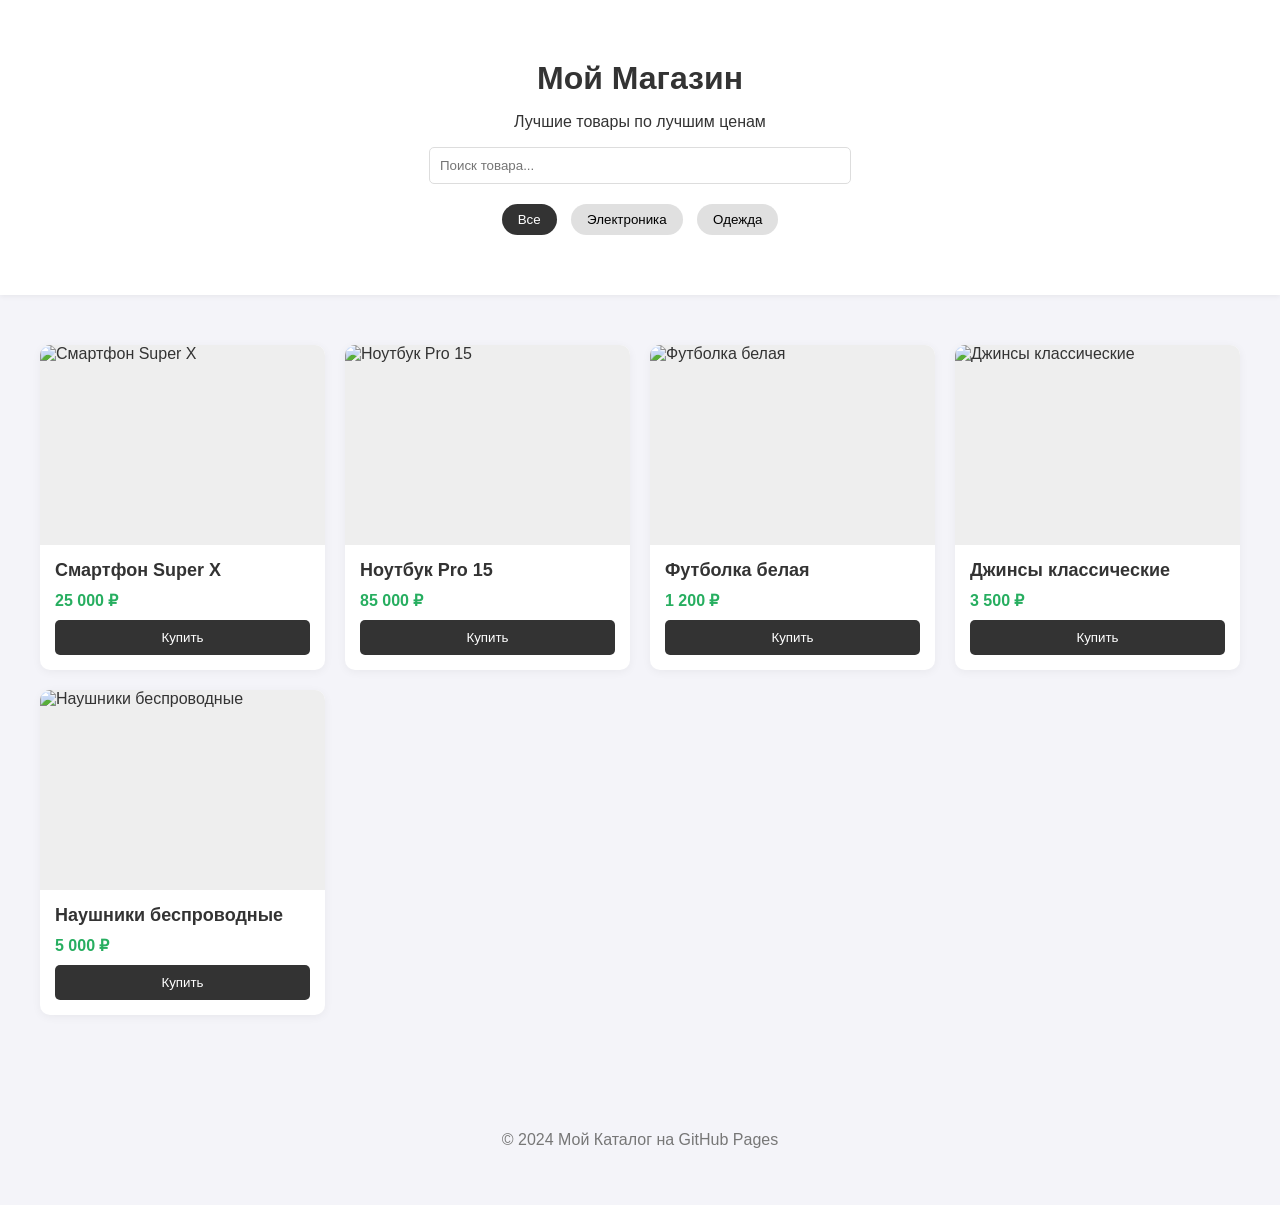
==== index.html @ 2f00bb40 "Add files via upload" ====
<!DOCTYPE html>
<html lang="ru">
<head>
    <meta charset="UTF-8">
    <meta name="viewport" content="width=device-width, initial-scale=1.0">
    <title>Мой Каталог</title>
    <link rel="stylesheet" href="style.css">
</head>
<body>

    <header>
        <div class="container">
            <h1>Мой Магазин</h1>
            <p>Лучшие товары по лучшим ценам</p>
            
            <!-- Поле поиска -->
            <input type="text" id="searchInput" placeholder="Поиск товара..." onkeyup="filterProducts()">
            
            <!-- Кнопки категорий -->
            <div class="categories">
                <button onclick="filterCategory('all')" class="active">Все</button>
                <button onclick="filterCategory('electronics')">Электроника</button>
                <button onclick="filterCategory('clothing')">Одежда</button>
            </div>
        </div>
    </header>

    <main class="container">
        <!-- Сюда JavaScript будет вставлять товары -->
        <div id="catalog-grid" class="catalog-grid"></div>
    </main>

    <footer>
        <div class="container">
            <p>&copy; 2024 Мой Каталог на GitHub Pages</p>
        </div>
    </footer>

    <script src="script.js"></script>
</body>
</html>
---- style.css ----
/* Базовые настройки */
body {
    font-family: 'Segoe UI', Tahoma, Geneva, Verdana, sans-serif;
    margin: 0;
    padding: 0;
    background-color: #f4f4f9;
    color: #333;
}

.container {
    max-width: 1200px;
    margin: 0 auto;
    padding: 20px;
}

/* Шапка */
header {
    background-color: #fff;
    padding: 40px 0;
    text-align: center;
    box-shadow: 0 2px 5px rgba(0,0,0,0.05);
    margin-bottom: 30px;
}

header h1 { margin: 0 0 10px; }

/* Поиск и фильтры */
#searchInput {
    padding: 10px;
    width: 100%;
    max-width: 400px;
    border: 1px solid #ddd;
    border-radius: 5px;
    margin-bottom: 20px;
}

.categories button {
    padding: 8px 16px;
    border: none;
    background: #e0e0e0;
    cursor: pointer;
    border-radius: 20px;
    margin: 0 5px;
    transition: 0.3s;
}

.categories button:hover, .categories button.active {
    background: #333;
    color: #fff;
}

/* Сетка товаров */
.catalog-grid {
    display: grid;
    grid-template-columns: repeat(auto-fill, minmax(250px, 1fr));
    gap: 20px;
}

/* Карточка товара */
.product-card {
    background: #fff;
    border-radius: 10px;
    overflow: hidden;
    box-shadow: 0 2px 10px rgba(0,0,0,0.05);
    transition: transform 0.2s;
    display: flex;
    flex-direction: column;
}

.product-card:hover {
    transform: translateY(-5px);
}

.product-image {
    width: 100%;
    height: 200px;
    object-fit: cover;
    background-color: #eee;
}

.product-info {
    padding: 15px;
    flex-grow: 1;
    display: flex;
    flex-direction: column;
    justify-content: space-between;
}

.product-title {
    font-size: 18px;
    margin: 0 0 10px;
    font-weight: bold;
}

.product-price {
    font-size: 16px;
    color: #27ae60;
    font-weight: bold;
    margin-bottom: 10px;
}

.btn-buy {
    display: block;
    width: 100%;
    padding: 10px;
    background-color: #333;
    color: #fff;
    text-align: center;
    text-decoration: none;
    border-radius: 5px;
    border: none;
    cursor: pointer;
}

.btn-buy:hover {
    background-color: #555;
}

footer {
    text-align: center;
    padding: 20px;
    margin-top: 40px;
    color: #777;
}
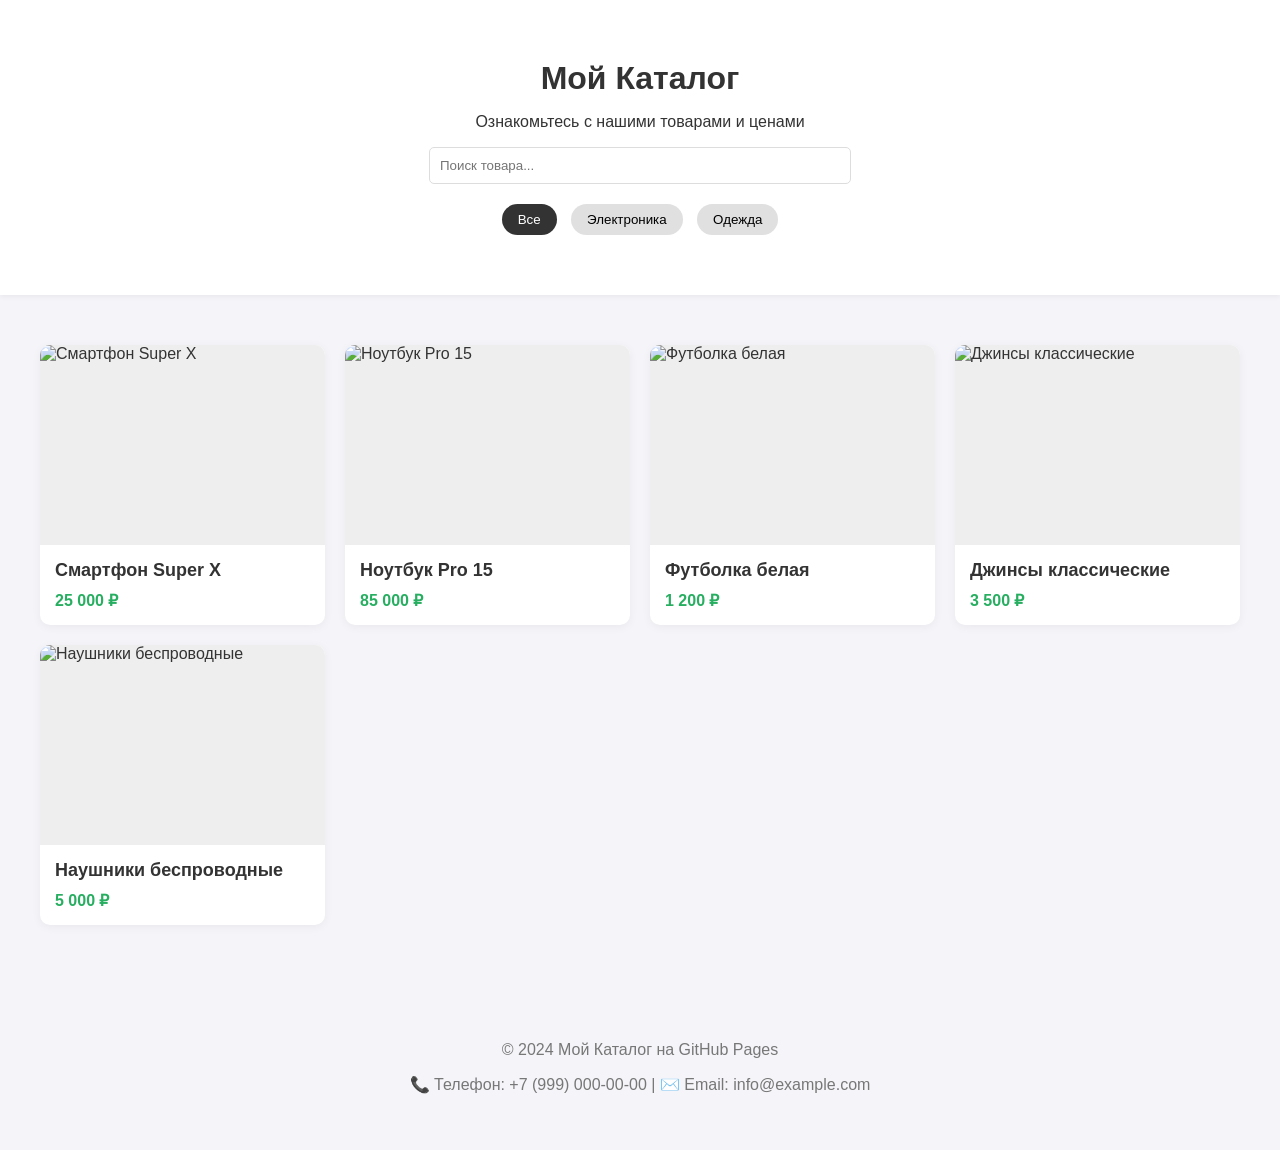
==== commit f54976fb: "Add files via upload" ====
--- a/index.html
+++ b/index.html
@@ -10,13 +10,11 @@
 
     <header>
         <div class="container">
-            <h1>Мой Магазин</h1>
-            <p>Лучшие товары по лучшим ценам</p>
+            <h1>Мой Каталог</h1>
+            <p>Ознакомьтесь с нашими товарами и ценами</p>
             
-            <!-- Поле поиска -->
             <input type="text" id="searchInput" placeholder="Поиск товара..." onkeyup="filterProducts()">
             
-            <!-- Кнопки категорий -->
             <div class="categories">
                 <button onclick="filterCategory('all')" class="active">Все</button>
                 <button onclick="filterCategory('electronics')">Электроника</button>
@@ -26,13 +24,52 @@
     </header>
 
     <main class="container">
-        <!-- Сюда JavaScript будет вставлять товары -->
         <div id="catalog-grid" class="catalog-grid"></div>
     </main>
+
+    <!-- Модальное окно для просмотра фото -->
+    <div id="photoModal" class="modal">
+        <div class="modal-content">
+            <span class="close-btn" onclick="closeModal()">&times;</span>
+            
+            <div class="modal-body">
+                <!-- Левая часть: Галерея -->
+                <div class="modal-gallery-section">
+                    <div class="modal-gallery">
+                        <button class="gallery-nav prev" onclick="changePhoto(-1)">&#10094;</button>
+                        <img id="modalImage" src="" alt="Фото товара">
+                        <button class="gallery-nav next" onclick="changePhoto(1)">&#10095;</button>
+                    </div>
+                    <div class="modal-thumbnails" id="modalThumbnails"></div>
+                </div>
+                
+                <!-- Правая часть: Информация -->
+                <div class="modal-info-section">
+                    <div class="modal-header">
+                        <h2 id="modalTitle">Название товара</h2>
+                        <p id="modalPrice">0 ₽</p>
+                    </div>
+                    
+                    <div class="modal-description">
+                        <h3>Описание</h3>
+                        <p id="modalDesc">Описание товара</p>
+                    </div>
+                    
+                    <div class="modal-contacts">
+                        <h3>Контакты для заказа</h3>
+                        <p>📞 +7 (999) 000-00-00</p>
+                        <p>✉️ info@example.com</p>
+                        <p>💬 Telegram: @username</p>
+                    </div>
+                </div>
+            </div>
+        </div>
+    </div>
 
     <footer>
         <div class="container">
             <p>&copy; 2024 Мой Каталог на GitHub Pages</p>
+            <p>📞 Телефон: +7 (999) 000-00-00 | ✉️ Email: info@example.com</p>
         </div>
     </footer>
 
--- a/style.css
+++ b/style.css
@@ -65,10 +65,12 @@
     transition: transform 0.2s;
     display: flex;
     flex-direction: column;
+    cursor: pointer;
 }
 
 .product-card:hover {
     transform: translateY(-5px);
+    box-shadow: 0 5px 15px rgba(0,0,0,0.1);
 }
 
 .product-image {
@@ -83,7 +85,7 @@
     flex-grow: 1;
     display: flex;
     flex-direction: column;
-    justify-content: space-between;
+    justify-content: center;
 }
 
 .product-title {
@@ -96,24 +98,255 @@
     font-size: 16px;
     color: #27ae60;
     font-weight: bold;
-    margin-bottom: 10px;
-}
-
-.btn-buy {
-    display: block;
+}
+
+/* ========== МОДАЛЬНОЕ ОКНО ========== */
+.modal {
+    display: none;
+    position: fixed;
+    z-index: 1000;
+    left: 0;
+    top: 0;
     width: 100%;
-    padding: 10px;
-    background-color: #333;
+    height: 100%;
+    background-color: rgba(0,0,0,0.85);
+    overflow: auto;
+}
+
+.modal-content {
+    background-color: #fff;
+    margin: 3% auto;
+    padding: 30px;
+    border-radius: 15px;
+    max-width: 1200px;
+    position: relative;
+    animation: modalFade 0.3s;
+}
+
+@keyframes modalFade {
+    from {opacity: 0; transform: translateY(-20px);}
+    to {opacity: 1; transform: translateY(0);}
+}
+
+.close-btn {
+    position: absolute;
+    right: 25px;
+    top: 20px;
+    font-size: 36px;
+    font-weight: bold;
+    color: #aaa;
+    cursor: pointer;
+    z-index: 10;
+    transition: 0.3s;
+}
+
+.close-btn:hover {
+    color: #333;
+}
+
+/* Макет: слева фото, справа информация */
+.modal-body {
+    display: flex;
+    gap: 40px;
+    align-items: flex-start;
+}
+
+/* Левая часть: Галерея */
+.modal-gallery-section {
+    flex: 1.5;
+    min-width: 0;
+}
+
+.modal-gallery {
+    display: flex;
+    align-items: center;
+    justify-content: center;
+    gap: 15px;
+    margin-bottom: 20px;
+}
+
+.modal-gallery img {
+    width: 100%;
+    max-width: 600px;
+    height: 500px;
+    object-fit: contain;
+    border-radius: 10px;
+    background-color: #f9f9f9;
+    box-shadow: 0 4px 15px rgba(0,0,0,0.1);
+}
+
+.gallery-nav {
+    background: #333;
     color: #fff;
-    text-align: center;
-    text-decoration: none;
-    border-radius: 5px;
     border: none;
-    cursor: pointer;
-}
-
-.btn-buy:hover {
-    background-color: #555;
+    width: 50px;
+    height: 50px;
+    border-radius: 50%;
+    font-size: 22px;
+    cursor: pointer;
+    transition: 0.3s;
+    flex-shrink: 0;
+}
+
+.gallery-nav:hover {
+    background: #555;
+    transform: scale(1.1);
+}
+
+.gallery-nav:disabled {
+    background: #ccc;
+    cursor: not-allowed;
+    transform: none;
+}
+
+/* Миниатюры */
+.modal-thumbnails {
+    display: flex;
+    justify-content: center;
+    gap: 12px;
+    flex-wrap: wrap;
+}
+
+.thumbnail {
+    width: 100px;
+    height: 100px;
+    object-fit: cover;
+    border-radius: 8px;
+    cursor: pointer;
+    border: 3px solid transparent;
+    transition: 0.3s;
+    box-shadow: 0 2px 8px rgba(0,0,0,0.1);
+}
+
+.thumbnail:hover, .thumbnail.active {
+    border-color: #333;
+    transform: scale(1.08);
+}
+
+/* Правая часть: Информация */
+.modal-info-section {
+    flex: 1;
+    min-width: 350px;
+}
+
+.modal-header {
+    border-bottom: 2px solid #eee;
+    padding-bottom: 20px;
+    margin-bottom: 25px;
+}
+
+.modal-header h2 {
+    margin: 0 0 15px;
+    color: #333;
+    font-size: 28px;
+    line-height: 1.3;
+}
+
+.modal-header p {
+    font-size: 32px;
+    color: #27ae60;
+    font-weight: bold;
+    margin: 0;
+}
+
+.modal-description {
+    background: #f9f9f9;
+    padding: 20px;
+    border-radius: 10px;
+    margin-bottom: 25px;
+}
+
+.modal-description h3 {
+    margin: 0 0 12px;
+    color: #333;
+    font-size: 18px;
+}
+
+.modal-description p {
+    margin: 0;
+    line-height: 1.6;
+    color: #555;
+}
+
+.modal-contacts {
+    background: linear-gradient(135deg, #e8f5e9 0%, #c8e6c9 100%);
+    padding: 20px;
+    border-radius: 10px;
+}
+
+.modal-contacts h3 {
+    margin: 0 0 15px;
+    color: #2e7d32;
+    font-size: 18px;
+}
+
+.modal-contacts p {
+    margin: 10px 0;
+    color: #1b5e20;
+    font-size: 16px;
+}
+
+/* Адаптив для планшетов */
+@media (max-width: 900px) {
+    .modal-body {
+        flex-direction: column;
+    }
+    
+    .modal-gallery img {
+        height: 400px;
+    }
+    
+    .modal-info-section {
+        min-width: 100%;
+    }
+}
+
+/* Адаптив для мобильных */
+@media (max-width: 600px) {
+    .modal-content {
+        margin: 5% auto;
+        padding: 20px 15px;
+    }
+    
+    .close-btn {
+        right: 15px;
+        top: 15px;
+        font-size: 30px;
+    }
+    
+    .modal-gallery {
+        flex-direction: column;
+        gap: 10px;
+    }
+    
+    .gallery-nav {
+        width: 100%;
+        height: 45px;
+        border-radius: 8px;
+        font-size: 20px;
+    }
+    
+    .modal-gallery img {
+        height: 300px;
+        max-width: 100%;
+    }
+    
+    .thumbnail {
+        width: 70px;
+        height: 70px;
+    }
+    
+    .modal-header h2 {
+        font-size: 22px;
+    }
+    
+    .modal-header p {
+        font-size: 26px;
+    }
+    
+    .modal-info-section {
+        min-width: 100%;
+    }
 }
 
 footer {
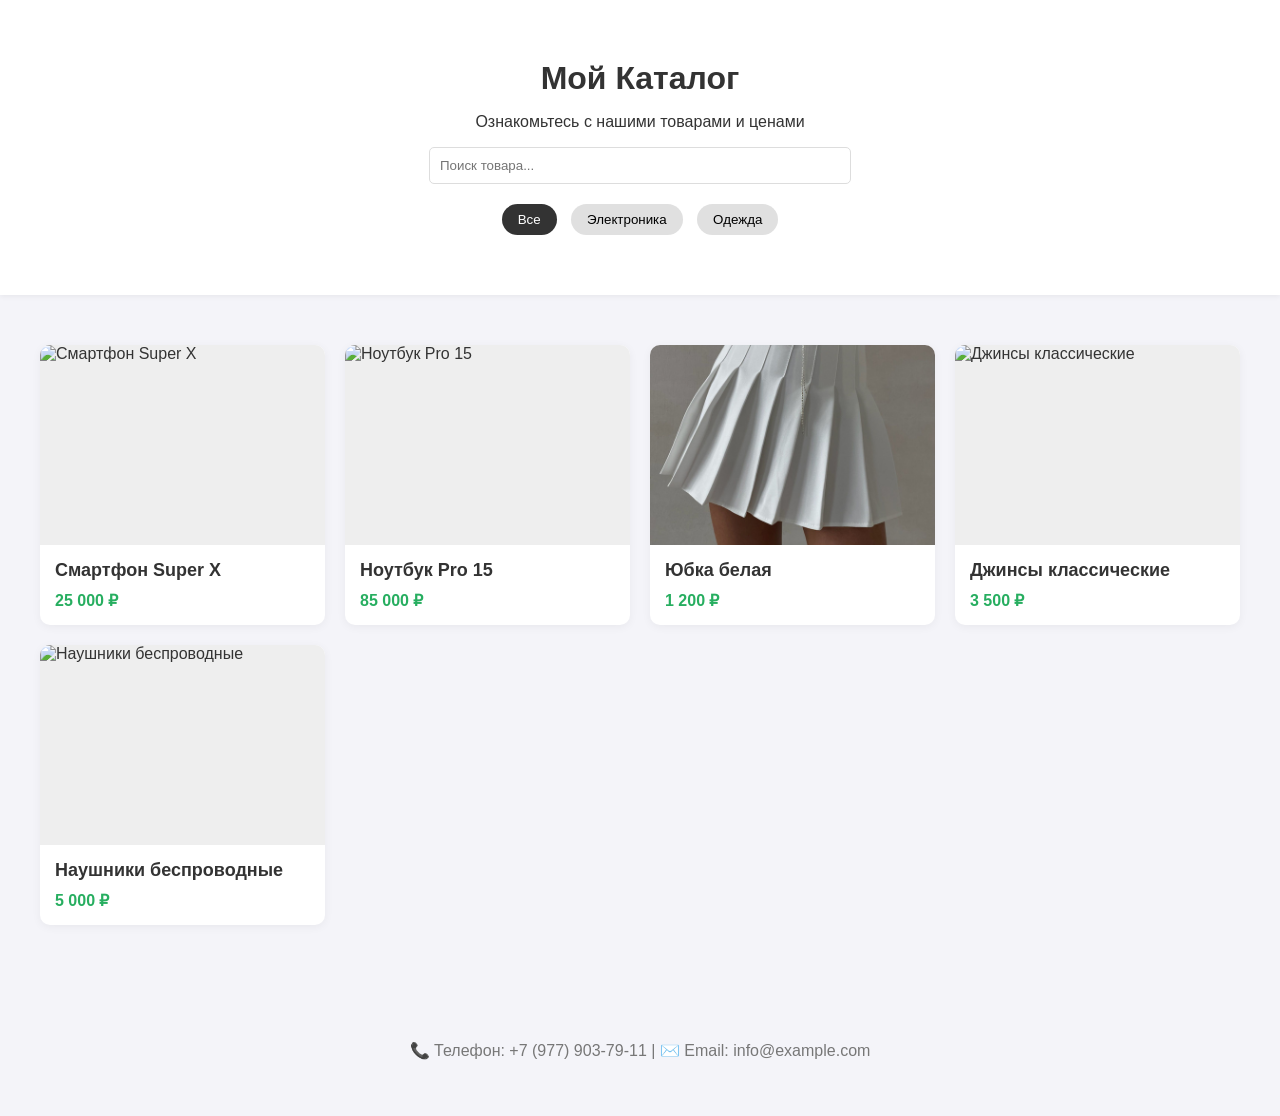
==== commit ec90fcce: "Add files via upload" ====
--- a/index.html
+++ b/index.html
@@ -57,9 +57,9 @@
                     
                     <div class="modal-contacts">
                         <h3>Контакты для заказа</h3>
-                        <p>📞 +7 (999) 000-00-00</p>
+                        <p>📞 +7 (977) 903-79-11</p>
                         <p>✉️ info@example.com</p>
-                        <p>💬 Telegram: @username</p>
+                        <p>💬 Telegram: @I00hking</p>
                     </div>
                 </div>
             </div>
@@ -68,8 +68,7 @@
 
     <footer>
         <div class="container">
-            <p>&copy; 2024 Мой Каталог на GitHub Pages</p>
-            <p>📞 Телефон: +7 (999) 000-00-00 | ✉️ Email: info@example.com</p>
+            <p>📞 Телефон: +7 (977) 903-79-11 | ✉️ Email: info@example.com</p>
         </div>
     </footer>
 
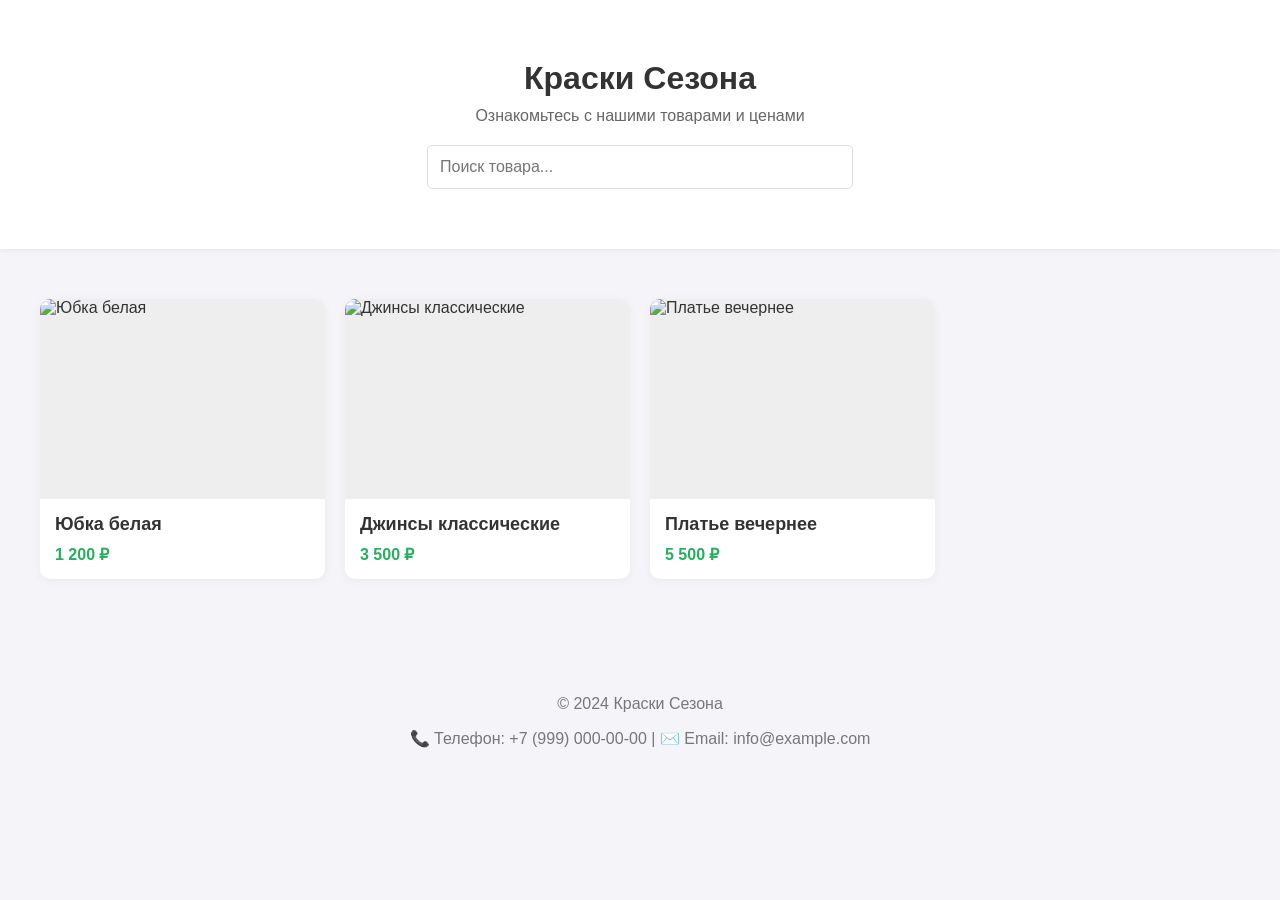
==== commit a4e3a88f: "Add files via upload" ====
--- a/index.html
+++ b/index.html
@@ -3,23 +3,18 @@
 <head>
     <meta charset="UTF-8">
     <meta name="viewport" content="width=device-width, initial-scale=1.0">
-    <title>Мой Каталог</title>
+    <title>Краски Сезона</title>
     <link rel="stylesheet" href="style.css">
 </head>
 <body>
 
     <header>
         <div class="container">
-            <h1>Мой Каталог</h1>
+            <h1>Краски Сезона</h1>
             <p>Ознакомьтесь с нашими товарами и ценами</p>
             
+            <!-- Поле поиска (осталось) -->
             <input type="text" id="searchInput" placeholder="Поиск товара..." onkeyup="filterProducts()">
-            
-            <div class="categories">
-                <button onclick="filterCategory('all')" class="active">Все</button>
-                <button onclick="filterCategory('electronics')">Электроника</button>
-                <button onclick="filterCategory('clothing')">Одежда</button>
-            </div>
         </div>
     </header>
 
@@ -57,9 +52,9 @@
                     
                     <div class="modal-contacts">
                         <h3>Контакты для заказа</h3>
-                        <p>📞 +7 (977) 903-79-11</p>
+                        <p>📞 +7 (999) 000-00-00</p>
                         <p>✉️ info@example.com</p>
-                        <p>💬 Telegram: @I00hking</p>
+                        <p>💬 Telegram: @username</p>
                     </div>
                 </div>
             </div>
@@ -68,7 +63,8 @@
 
     <footer>
         <div class="container">
-            <p>📞 Телефон: +7 (977) 903-79-11 | ✉️ Email: info@example.com</p>
+            <p>&copy; 2024 Краски Сезона</p>
+            <p>📞 Телефон: +7 (999) 000-00-00 | ✉️ Email: info@example.com</p>
         </div>
     </footer>
 
--- a/style.css
+++ b/style.css
@@ -22,31 +22,24 @@
     margin-bottom: 30px;
 }
 
-header h1 { margin: 0 0 10px; }
-
-/* Поиск и фильтры */
+header h1 { 
+    margin: 0 0 10px;
+    color: #333;
+}
+
+header p {
+    color: #666;
+    margin: 0 0 20px;
+}
+
+/* Поиск */
 #searchInput {
-    padding: 10px;
+    padding: 12px;
     width: 100%;
     max-width: 400px;
     border: 1px solid #ddd;
     border-radius: 5px;
-    margin-bottom: 20px;
-}
-
-.categories button {
-    padding: 8px 16px;
-    border: none;
-    background: #e0e0e0;
-    cursor: pointer;
-    border-radius: 20px;
-    margin: 0 5px;
-    transition: 0.3s;
-}
-
-.categories button:hover, .categories button.active {
-    background: #333;
-    color: #fff;
+    font-size: 16px;
 }
 
 /* Сетка товаров */
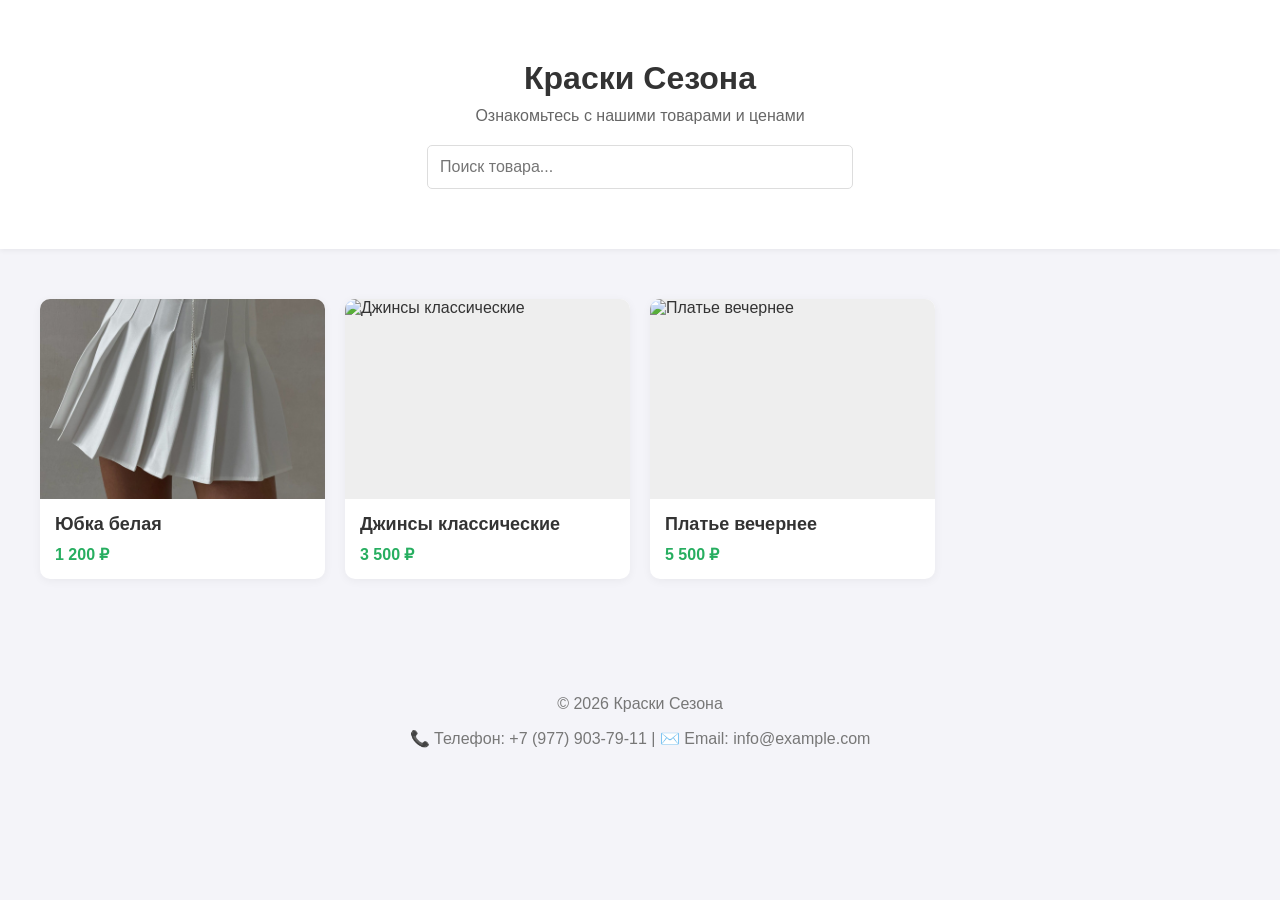
==== commit 384e5c44: "Add files via upload" ====
--- a/index.html
+++ b/index.html
@@ -52,9 +52,9 @@
                     
                     <div class="modal-contacts">
                         <h3>Контакты для заказа</h3>
-                        <p>📞 +7 (999) 000-00-00</p>
+                        <p>📞 +7 (977) 903-79-11</p>
                         <p>✉️ info@example.com</p>
-                        <p>💬 Telegram: @username</p>
+                        <p>💬 Telegram: @I00hking</p>
                     </div>
                 </div>
             </div>
@@ -63,8 +63,8 @@
 
     <footer>
         <div class="container">
-            <p>&copy; 2024 Краски Сезона</p>
-            <p>📞 Телефон: +7 (999) 000-00-00 | ✉️ Email: info@example.com</p>
+            <p>&copy; 2026 Краски Сезона</p>
+            <p>📞 Телефон: +7 (977) 903-79-11 | ✉️ Email: info@example.com</p>
         </div>
     </footer>
 
